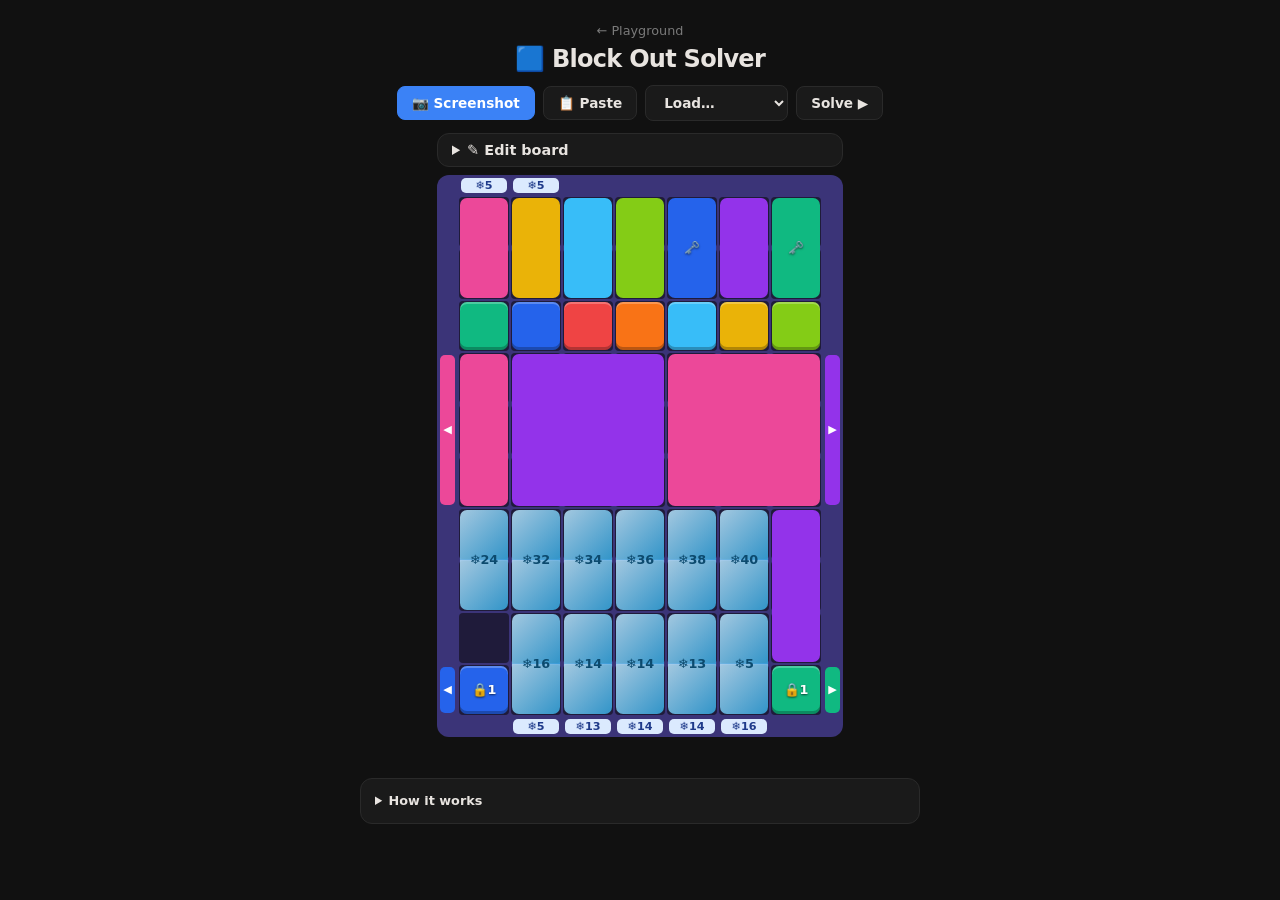
==== block-out/index.html @ 88ecd7af "Block Out: read Level 213 correctly Pieces taller than one row were cut at every row border: those b" ====
<!DOCTYPE html>
<html lang="en">
<head>
  <meta charset="UTF-8">
  <meta name="viewport" content="width=device-width, initial-scale=1.0">
  <title>Block Out Solver</title>
  <link rel="stylesheet" href="style.css?v=13">
</head>
<body>
  <header>
    <a class="back" href="../">← Playground</a>
    <h1>🟦 Block Out Solver</h1>
  </header>

  <div class="bar">
    <label class="btn primary" for="file">📷 Screenshot</label>
    <input type="file" id="file" accept="image/*" hidden>
    <button class="btn" id="paste">📋 Paste</button>
    <select id="preset">
      <option value="">Load…</option>
      <option value="l198">Level 198</option>
      <option value="l204">Level 204</option>
      <option value="l205">Level 205</option>
      <option value="demo">Small demo</option>
      <option value="blank">Blank board</option>
    </select>
    <button class="btn" id="solve">Solve ▶</button>
  </div>

  <section id="import" class="panel" hidden>
    <p class="hint-line" id="imp-msg"></p>
    <div class="size-row">
      <label>Columns <input type="number" id="imp-w" min="3" max="12" value="7"></label>
      <label>Rows <input type="number" id="imp-h" min="3" max="14" value="10"></label>
    </div>
    <div id="imp-stage"><img id="imp-img" alt="Screenshot" draggable="false"><div id="imp-box" hidden></div></div>
    <div class="bar">
      <button class="btn" id="imp-cancel">Cancel</button>
      <button class="btn primary" id="imp-go" disabled>Use this board</button>
    </div>
  </section>

  <section id="editor">
    <details id="edit-menu" class="panel">
      <summary>✎ Edit board</summary>
      <div class="tools" id="tools">
      <button data-tool="select" class="on">Select</button>
      <button data-tool="draw">Draw piece</button>
      <button data-tool="gate">Draw exit</button>
      <button data-tool="wall">Wall</button>
      <button data-tool="track">Track</button>
      <button data-tool="join">Join</button>
      <button data-tool="erase">Erase</button>
      </div>
      <div class="chips" id="chips"></div>
      <div class="size-row">
        <label>Columns <input type="number" id="w" min="3" max="12"></label>
        <label>Rows <input type="number" id="h" min="3" max="14"></label>
        <label class="check"><input type="checkbox" id="per-cell"> Ice ticks per cell</label>
      </div>
    </details>
    <div id="board-wrap"><div id="board"></div></div>
    <div id="player" hidden>
      <div id="step-text"></div>
      <div class="player-btns">
        <button class="btn" id="restart" title="Back to start">⏮</button>
        <button class="btn" id="prev" title="Previous step">←</button>
        <button class="btn primary" id="play" title="Play all steps">▶ Play</button>
        <button class="btn" id="next" title="Do this step">→</button>
      </div>
      <p class="player-hint">Tap the board or → to play one move.</p>
    </div>
    <div id="inspector" class="panel" hidden></div>
  </section>

  <p id="status"></p>
  <button class="btn" id="adjust" hidden>Wrong board? Adjust</button>

  <section id="solution" class="panel" hidden>
    <ol id="steps"></ol>
    <button class="btn" id="edit">✎ Back to editing</button>
  </section>

  <details class="panel help">
    <summary>How it works</summary>
    <p><b>Screenshot:</b> pick the image, or copy it and tap 📋 Paste (Ctrl/Cmd+V on a computer). The board is found automatically and shown on your screenshot as a grid; tap <i>Use this board</i> or drag a new box. Colours, piece shapes, walls, tracks, keys, locks, layered pieces, ice, crates and exits are read automatically. <b>Numbers aren't read</b>: tap each ice block, crate, lock and frozen exit and type its number. Drawing tools are under <i>✎ Edit board</i>. <i>Wrong board? Adjust</i> brings the preview back.</p>
    <p><b>Rules:</b> drag a piece anywhere through empty space; it leaves through an exit of its own colour that is at least as wide as the piece. Each piece that leaves counts down every ice block, crate and frozen exit by one. A piece with a key opens the lock of its own colour when it leaves. A layered piece leaves its core behind when the outer colour exits. A track (hollow outlined cell) can only be crossed by pieces of its colour — draw one with the Track tool and a colour. Crates open like ice; what's inside only shows once they do. A piece with a big ⇔/⇕ arrow only moves (and leaves) along it. ★ Star pieces can only leave through ★ star exits; normal pieces may use star exits too.</p>
    <p><b>Unknown colours (?)</b>: pieces still under ice and frozen exits. The solver plays as far as it can; do those moves, then import a new screenshot once the colours show.</p>
  </details>

  <script src="engine.js?v=13"></script>
  <script src="detect.js?v=13"></script>
  <script src="app.js?v=13"></script>
</body>
</html>
---- block-out/style.css ----
:root {
  --bg: #111111;
  --panel: #1a1a1a;
  --line: #2a2a2a;
  --text: #e8e4e0;
  --dim: #7a7a7a;
  --accent: #3b82f6;
  --ok: #10b981;
  --err: #f87171;
  --cell: #1f1b3a;
  --frame: #3b3478;
}

*, *::before, *::after { box-sizing: border-box; margin: 0; padding: 0; }
[hidden] { display: none !important; }

body {
  background: var(--bg);
  color: var(--text);
  font-family: -apple-system, BlinkMacSystemFont, 'Segoe UI', system-ui, sans-serif;
  display: flex; flex-direction: column; align-items: center;
  gap: 12px; padding: 20px 16px 60px; min-height: 100dvh;
}

header { text-align: center; }
.back { color: var(--dim); font-size: 0.8rem; text-decoration: none; }
h1 { font-size: 1.5rem; font-weight: 800; letter-spacing: -0.03em; margin-top: 6px; }

.bar, .tools, .chips, .size-row { display: flex; flex-wrap: wrap; gap: 8px; justify-content: center; align-items: center; }

.btn, select, .tools button {
  background: var(--panel); color: var(--text);
  border: 1px solid var(--line); border-radius: 8px;
  padding: 8px 14px; font-size: 0.85rem; font-weight: 600; cursor: pointer;
  font-family: inherit;
}
.btn.primary { background: var(--accent); border-color: var(--accent); color: #fff; }
.btn:disabled { opacity: 0.4; cursor: default; }
.tools button.on { border-color: var(--text); background: #2a2a2a; }

.chip {
  width: 32px; height: 32px; border-radius: 8px; cursor: pointer;
  border: 3px solid transparent; color: #fff; font-weight: 800; font-size: 0.9rem;
  display: flex; align-items: center; justify-content: center;
}
.chip.on { border-color: #fff; transform: scale(1.1); }

.panel {
  background: var(--panel); border: 1px solid var(--line); border-radius: 12px;
  padding: 12px 14px; width: 100%; max-width: 560px;
}
.hint-line { font-size: 0.85rem; color: var(--dim); margin-bottom: 8px; text-align: center; }

label { font-size: 0.8rem; color: var(--dim); display: flex; align-items: center; gap: 6px; }
input[type=number] {
  width: 56px; background: var(--bg); color: var(--text);
  border: 1px solid var(--line); border-radius: 6px; padding: 6px; font-size: 0.9rem;
}

/* Board */
#board-wrap { margin-top: 4px; }
#board {
  position: relative; background: var(--frame); border-radius: 12px;
  touch-action: none; user-select: none; -webkit-user-select: none;
}
.grid-bg { position: absolute; background-color: var(--cell); border-radius: 4px; }
.grid-bg.track { background-color: #3a3326; border: 3px solid; border-radius: 6px; }
.pwrap { position: absolute; }
.pwrap.sel { filter: drop-shadow(0 0 2px #fff) drop-shadow(0 0 2px #fff); z-index: 2; }
.pwrap.moving { z-index: 3; animation: glow 1s infinite; }
.pwrap.ghost { z-index: 4; pointer-events: none; }
.pwrap.ghost .piece { border: 3px dashed #fff; background: transparent; box-shadow: none; }
.plabel {
  position: absolute; display: flex; flex-direction: column; align-items: center; justify-content: center;
  color: #fff; font-weight: 800; font-size: 0.8rem; line-height: 1.1; pointer-events: none;
  text-shadow: 0 1px 2px rgba(0,0,0,0.6);
}
.plabel.dark { color: #0c4a6e; text-shadow: none; }
.piece.crate {
  box-shadow: none !important;
  background: repeating-linear-gradient(0deg, #4c3aa8 0 9px, #3f2f94 9px 11px);
}
@keyframes glow { 50% { filter: drop-shadow(0 0 5px #fff) drop-shadow(0 0 2px #fff); } }
.piece {
  position: absolute; border-radius: 7px;
  display: flex; flex-direction: column; align-items: center; justify-content: center;
  color: #fff; font-weight: 800; font-size: 0.8rem; line-height: 1.1;
  box-shadow: inset 0 -3px 0 rgba(0,0,0,0.25), inset 0 2px 0 rgba(255,255,255,0.25);
  text-shadow: 0 1px 2px rgba(0,0,0,0.5);
}
.piece.ice {
  background-image: linear-gradient(135deg, rgba(186,230,253,0.85), rgba(56,189,248,0.75)) !important;
  color: #0c4a6e; text-shadow: none;
}
.preview { position: absolute; border: 2px dashed #fff; border-radius: 7px; background: rgba(255,255,255,0.15); pointer-events: none; z-index: 5; }
.gate {
  position: absolute; border-radius: 5px; white-space: pre-line; text-align: center; line-height: 1.05;
  display: flex; align-items: center; justify-content: center;
  color: #fff; font-size: 0.7rem; font-weight: 800;
}
.gate.frozen { background: #dbeafe !important; color: #1e3a8a; }
.gate.sel, .gate.target { outline: 3px solid #fff; z-index: 2; }
@keyframes pulse { 50% { outline-color: rgba(255,255,255,0.3); } }

/* Import */
#imp-stage { position: relative; margin: 8px auto; touch-action: none; user-select: none; width: fit-content; }
#imp-img { display: block; max-width: 100%; max-height: 70dvh; pointer-events: none; -webkit-user-drag: none; -webkit-touch-callout: none; }
#imp-stage { -webkit-touch-callout: none; -webkit-user-select: none; }
#imp-box {
  position: absolute; border: 2px solid #22d3ee; pointer-events: none;
  background-size: calc(100% / var(--w)) calc(100% / var(--h));
  background-image:
    linear-gradient(to right, rgba(34,211,238,0.7) 1px, transparent 1px),
    linear-gradient(to bottom, rgba(34,211,238,0.7) 1px, transparent 1px);
}

/* Inspector */
#inspector { display: flex; flex-direction: column; gap: 10px; }
#inspector .row { display: flex; flex-wrap: wrap; gap: 10px; align-items: center; }
#inspector h3 { font-size: 0.9rem; }

#status { font-size: 0.88rem; text-align: center; min-height: 1.2em; max-width: 560px; color: var(--dim); }
#status.ok { color: var(--ok); font-weight: 600; }
#status.err { color: var(--err); }

/* Player */
#player { display: flex; flex-direction: column; align-items: center; gap: 8px; width: 100%; max-width: 560px; margin-top: 10px; }
#step-text { text-align: center; font-size: 0.95rem; font-weight: 700; min-height: 2.6em; }
.player-btns { display: flex; gap: 8px; }
.player-btns .btn { font-size: 1rem; padding: 10px 16px; }
.player-hint { font-size: 0.75rem; color: var(--dim); }
#steps { margin: 10px 0 10px 22px; font-size: 0.82rem; color: var(--dim); display: flex; flex-direction: column; gap: 4px; }
#steps li { cursor: pointer; }
#steps li.on { color: var(--text); font-weight: 600; }

.help { font-size: 0.8rem; color: var(--dim); line-height: 1.6; }
.help summary { cursor: pointer; font-weight: 600; color: var(--text); }
.help p { margin-top: 8px; }
.check input { accent-color: var(--accent); }

#edit-menu { max-width: 560px; margin-bottom: 8px; padding: 8px 14px; }
#edit-menu summary { cursor: pointer; font-weight: 600; font-size: 0.9rem; }
#edit-menu > :not(summary) { margin-top: 10px; }
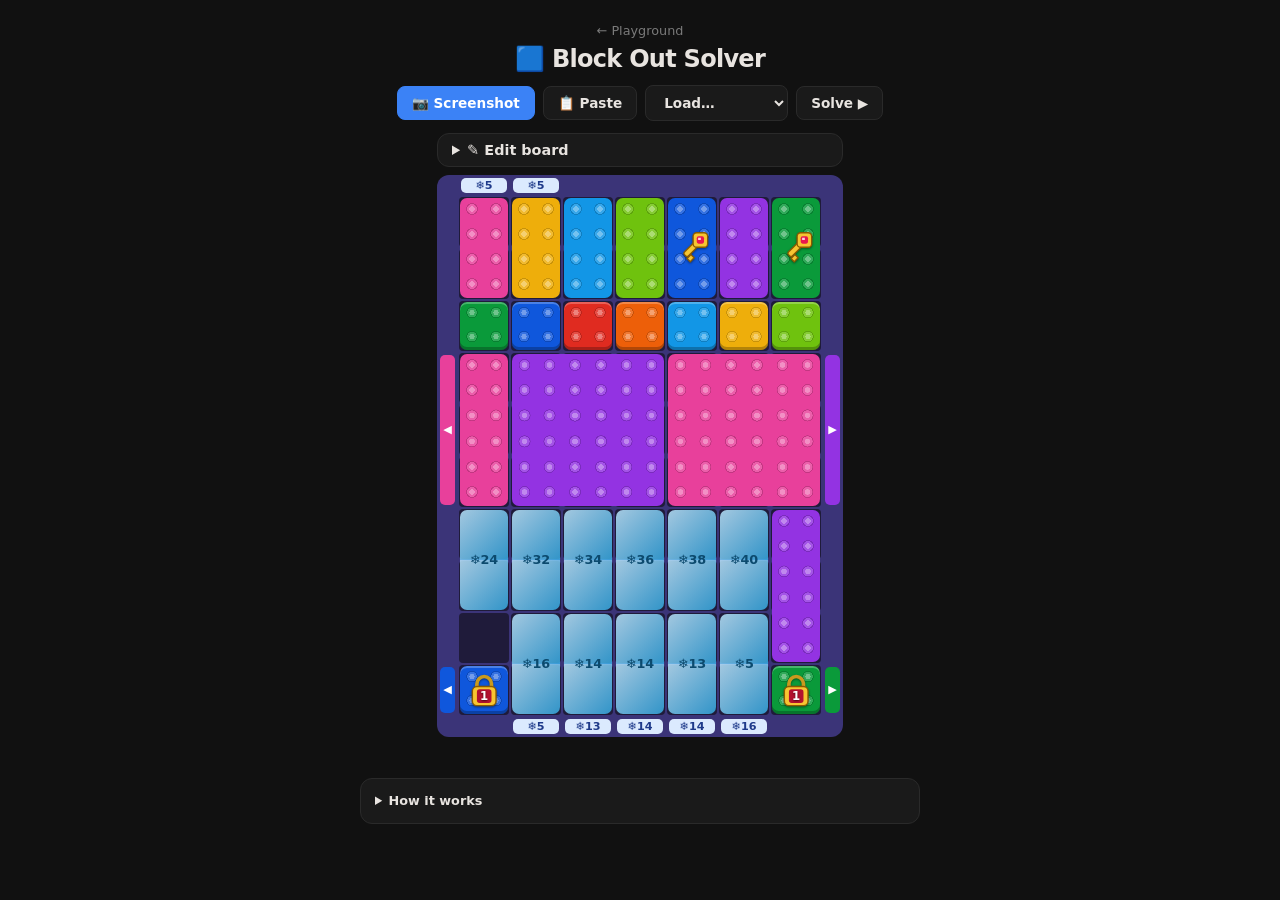
==== commit d534190a: "Block Out: Level 218 (chained padlock, gem-coloured keys, game colours and icons) - Chained pieces: " ====
--- a/block-out/index.html
+++ b/block-out/index.html
@@ -4,7 +4,7 @@
   <meta charset="UTF-8">
   <meta name="viewport" content="width=device-width, initial-scale=1.0">
   <title>Block Out Solver</title>
-  <link rel="stylesheet" href="style.css?v=13">
+  <link rel="stylesheet" href="style.css?v=19">
 </head>
 <body>
   <header>
@@ -83,13 +83,13 @@
 
   <details class="panel help">
     <summary>How it works</summary>
-    <p><b>Screenshot:</b> pick the image, or copy it and tap 📋 Paste (Ctrl/Cmd+V on a computer). The board is found automatically and shown on your screenshot as a grid; tap <i>Use this board</i> or drag a new box. Colours, piece shapes, walls, tracks, keys, locks, layered pieces, ice, crates and exits are read automatically. <b>Numbers aren't read</b>: tap each ice block, crate, lock and frozen exit and type its number. Drawing tools are under <i>✎ Edit board</i>. <i>Wrong board? Adjust</i> brings the preview back.</p>
-    <p><b>Rules:</b> drag a piece anywhere through empty space; it leaves through an exit of its own colour that is at least as wide as the piece. Each piece that leaves counts down every ice block, crate and frozen exit by one. A piece with a key opens the lock of its own colour when it leaves. A layered piece leaves its core behind when the outer colour exits. A track (hollow outlined cell) can only be crossed by pieces of its colour — draw one with the Track tool and a colour. Crates open like ice; what's inside only shows once they do. A piece with a big ⇔/⇕ arrow only moves (and leaves) along it. ★ Star pieces can only leave through ★ star exits; normal pieces may use star exits too.</p>
+    <p><b>Screenshot:</b> pick the image, or copy it and tap 📋 Paste (Ctrl/Cmd+V on a computer). The board is found automatically and shown on your screenshot as a grid; tap <i>Use this board</i> or drag a new box. Colours, piece shapes, walls, tracks, keys, locks, layered pieces, ice, crates and exits are read automatically. Numbers on frozen exits, crates and ice are read too (check them; tap any piece or exit to fix a number). Drawing tools are under <i>✎ Edit board</i>. <i>Wrong board? Adjust</i> brings the preview back.</p>
+    <p><b>Rules:</b> drag a piece anywhere through empty space; it leaves through an exit of its own colour that is at least as wide as the piece. Each piece that leaves counts down every ice block, crate and frozen exit by one. A piece with a key opens the lock of its own colour when it leaves. A layered piece leaves its core behind when the outer colour exits. A track (hollow outlined cell) can only be crossed by pieces of its colour — draw one with the Track tool and a colour. Crates open like ice; what's inside only shows once they do. An exit can also sit in a wall inside the board (a coloured block with an arrow); draw one by picking <i>Draw exit</i> and tapping the wall cell on the side that faces the open cell. A piece with a big ⇔/⇕ arrow only moves (and leaves) along it. ★ Star pieces can only leave through ★ star exits; normal pieces may use star exits too.</p>
     <p><b>Unknown colours (?)</b>: pieces still under ice and frozen exits. The solver plays as far as it can; do those moves, then import a new screenshot once the colours show.</p>
   </details>
 
-  <script src="engine.js?v=13"></script>
-  <script src="detect.js?v=13"></script>
-  <script src="app.js?v=13"></script>
+  <script src="engine.js?v=19"></script>
+  <script src="detect.js?v=19"></script>
+  <script src="app.js?v=19"></script>
 </body>
 </html>
--- a/block-out/style.css
+++ b/block-out/style.css
@@ -39,7 +39,7 @@
 .tools button.on { border-color: var(--text); background: #2a2a2a; }
 
 .chip {
-  width: 32px; height: 32px; border-radius: 8px; cursor: pointer;
+  width: 36px; height: 36px; border-radius: 8px; cursor: pointer;
   border: 3px solid transparent; color: #fff; font-weight: 800; font-size: 0.9rem;
   display: flex; align-items: center; justify-content: center;
 }
@@ -76,6 +76,13 @@
   text-shadow: 0 1px 2px rgba(0,0,0,0.6);
 }
 .plabel.dark { color: #0c4a6e; text-shadow: none; }
+.piece.studs {
+  background-image: radial-gradient(circle at 50% 44%, rgba(255,255,255,0.42) 0 14%, rgba(255,255,255,0.16) 15% 26%, rgba(0,0,0,0.16) 27% 31%, transparent 32%);
+  background-size: 50% 50%;
+}
+.plabel .icon { display: block; filter: drop-shadow(0 1px 1px rgba(0,0,0,0.45)); }
+.plabel .icon svg { width: 100%; height: 100%; display: block; }
+.chains { position: absolute; left: 0; top: 0; pointer-events: none; }
 .piece.crate {
   box-shadow: none !important;
   background: repeating-linear-gradient(0deg, #4c3aa8 0 9px, #3f2f94 9px 11px);
